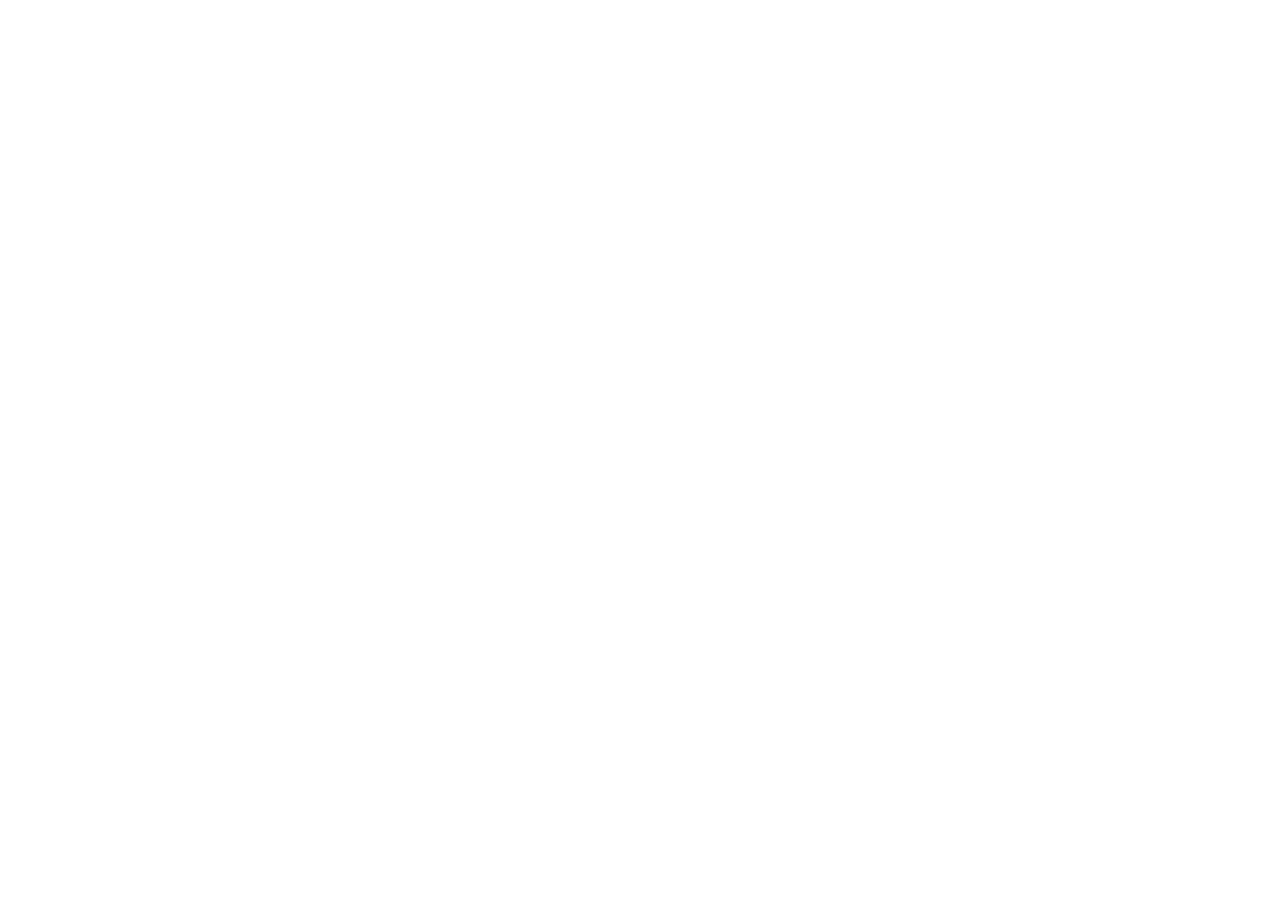
==== index.html @ 4cf9c138 "Init folder/files structure" ====
<!DOCTYPE html>
<html lang="en" dir="ltr">

<head prefix="og: http://ogp.me/ns#">
    <meta charset="UTF-8">
    <meta http-equiv="X-UA-Compatible" content="IE=edge">
    <meta name="viewport" content="width=device-width, initial-scale=1.0">

    <!-- Title & Description -->
    <title>SASS Architecture</title>
    <meta name="description" content="SASS Architecture Starter Template">

    <!-- Favicon -->
    <!-- <link rel="icon" href="favicon.ico">
    <link rel="apple-touch-icon" sizes="180x180" href="apple-touch-icon.png">
    <link rel="icon" type="image/png" sizes="32x32" href="favicon-32x32.png">
    <link rel="icon" type="image/png" sizes="16x16" href="favicon-16x16.png"> -->

    <!-- Google / Search Engine Tags -->
    <!-- <meta itemprop="name" content="SCSS Template Architecture">
    <meta itemprop="description" content="SASS Architecture Starter Template">
    <meta itemprop="image" content=""> -->

    <!-- Facebook Meta Tags -->
    <!-- <meta property="og:url" content="">
    <meta property="og:type" content="website">
    <meta property="og:title" content="SCSS Template Architecture">
    <meta property="og:description" content="SASS Architecture Starter Template">
    <meta property="og:image" content=""> -->

    <!-- Twitter Meta Tags -->
    <!-- <meta name="twitter:card" content="summary_large_image">
    <meta name="twitter:title" content="SASS Architecture">
    <meta name="twitter:description" content="SASS Architecture Starter Template">
    <meta name="twitter:image" content="">
    <meta name="twitter:site" content="@" />
    <meta name="twitter:creator" content="@" /> -->

    <!-- Google Fonts Material Icons -->
    <link href="https://fonts.googleapis.com/icon?family=Material+Icons" rel="stylesheet">

    <!-- CSS -->
    <link rel="stylesheet" href="css/main.css">

    <!-- JS -->
    <script src="js/app.js" type="module" defer></script>
    <script src="js/script.js" defer></script>
</head>

<body>
</body>

</html>
---- css/main.css ----
/* ========== */
/* Typography */
/* ========== */
/* Standart mobile first typography */
h1 {
  font-size: 3.2rem;
}

h2 {
  font-size: 2.6rem;
}

h3 {
  font-size: 2.2rem;
}

h4 {
  font-size: 1.8rem;
}

p,
span,
strong,
label,
a,
li {
  font-size: 1.6rem;
}

/* Mobile typography fixes for small screens: 320px ~ 360px */
@media only screen and (min-width: 320px) and (max-width: 360px) {
  h1 {
    font-size: 3rem;
  }

  h2 {
    font-size: 2.4rem;
  }

  h3 {
    font-size: 2rem;
  }

  h4 {
    font-size: 1.6rem;
  }

  p,
span,
strong,
label,
a,
li {
    font-size: 1.4rem;
  }
}
/* Tablet typography: 768px+ */
@media only screen and (min-width: 768px) {
  h1 {
    font-size: 3.2rem;
  }

  h2 {
    font-size: 2.6rem;
  }

  h3 {
    font-size: 2.2rem;
  }

  h4 {
    font-size: 1.8rem;
  }

  p,
span,
strong,
label,
a,
li {
    font-size: 1.6rem;
  }
}
/* Tablet typography: 1024px+ */
@media only screen and (min-width: 1024px) {
  h1 {
    font-size: 4rem;
  }

  h2 {
    font-size: 3.2rem;
  }

  h3 {
    font-size: 2.4rem;
  }

  h4 {
    font-size: 1.8rem;
  }

  p,
span,
strong,
label,
a,
li {
    font-size: 1.6rem;
  }
}
/* Computer typography: 1280px+ */
@media only screen and (min-width: 1280px) {
  h1 {
    font-size: 4rem;
  }

  h2 {
    font-size: 3.2rem;
  }

  h3 {
    font-size: 2.4rem;
  }

  h4 {
    font-size: 1.8rem;
  }

  p,
span,
strong,
label,
a,
li {
    font-size: 1.6rem;
  }
}
/* Computer typography: 1440px+ */
@media only screen and (min-width: 1440px) {
  h1 {
    font-size: 4.4rem;
  }

  h2 {
    font-size: 3.4rem;
  }

  h3 {
    font-size: 2.6rem;
  }

  h4 {
    font-size: 1.8rem;
  }

  p,
span,
strong,
label,
a,
li {
    font-size: 1.6rem;
  }
}
/* Computer typography: 1920px+ */
@media only screen and (min-width: 1920px) {
  h1 {
    font-size: 4.8rem;
  }

  h2 {
    font-size: 3.6rem;
  }

  h3 {
    font-size: 2.8rem;
  }

  h4 {
    font-size: 1.8rem;
  }

  p,
span,
strong,
label,
a,
li {
    font-size: 1.6rem;
  }
}
/* Computer typography: 2560px+ */
@media only screen and (min-width: 2560px) {
  h1 {
    font-size: 4.8rem;
  }

  h2 {
    font-size: 3.8rem;
  }

  h3 {
    font-size: 3rem;
  }

  h4 {
    font-size: 2rem;
  }

  p,
span,
strong,
label,
a,
li {
    font-size: 1.8rem;
  }
}
/* ====== */
/* Resets */
/* ====== */
html {
  box-sizing: border-box;
  /* Font family */
  font-family: "Raleway", "sans-serif";
  /* To make rem units easier to work with (1rem = 10px) */
  font-size: 62.5%;
  /* Scrollbar Styling : Firefox */
  scrollbar-width: thin;
  scrollbar-color: #000000 #ffffff;
  /* Scrollbar Styling for Webkit browsers */
}
html::-webkit-scrollbar {
  width: 1.5rem;
}
html::-webkit-scrollbar-track {
  background: #000000;
}
html::-webkit-scrollbar-thumb {
  background: #837f7f;
  border-radius: 3px;
}
html::-webkit-scrollbar-thumb:hover {
  background: #ffffff;
}

*,
*::before,
*::after {
  margin: 0;
  padding: 0;
  border: 0;
  box-sizing: inherit;
  -webkit-tap-highlight-color: transparent;
}

/* Uncomment if custom outline is planned for each element needed */
/* :focus {
     outline: none;
}*/
/* Links decoration */
a {
  text-decoration: none;
}
a:hover {
  text-decoration: underline;
}

/* Remove default list styling */
ul,
ol {
  list-style: none;
}

body {
  min-height: 100vh;
}

img,
picture {
  max-width: 100%;
  display: block;
}

input,
button,
textarea,
select {
  font: inherit;
}

/* ========== */
/* Utilities */
/* ========== */
/* Container */
.ss-container {
  margin: 0 auto;
  width: 90%;
  max-width: 1920px;
}
@media only screen and (min-width: 1920px) {
  .ss-container {
    width: 85%;
  }
}
@media only screen and (min-width: 2560px) {
  .ss-container {
    width: 70%;
  }
}

/* Video container */
.ss-video-container {
  position: relative;
  padding-bottom: 56.25%;
  height: 0;
  overflow: hidden;
}

/* Text Alignement */
/* Left */
.ss-align-left {
  text-align: left;
}

/* Right */
.ss-align-right {
  text-align: right;
}

/* Center */
.ss-align-center {
  text-align: center;
}

/* General Alignement */
/* Flex */
.ss-flex-center {
  display: flex;
  justify-content: center;
  align-items: center;
}

.ss-flex-v-center {
  display: flex;
  align-items: center;
}

.ss-flex-h-center {
  display: flex;
  justify-content: center;
}

/* Grid */
.ss-grid-center {
  display: grid;
  place-content: center;
}

/* To round elements as a circle */
.ss-circle {
  border-radius: 50%;
}

/* Scale transition animation */
.ss-scale-transition {
  transition: transform 0.3s cubic-bezier(0.53, 0.01, 0.36, 1.63);
}

/* Box shadows */
.ss-shadow-1 {
  box-shadow: 0 2px 2px 0 rgba(0, 0, 0, 0.07), 0 3px 1px -2px rgba(0, 0, 0, 0.06), 0 1px 5px 0 rgba(0, 0, 0, 0.1);
}

.ss-shadow-2 {
  box-shadow: 0 4px 5px 0 rgba(0, 0, 0, 0.07), 0 1px 10px 0 rgba(0, 0, 0, 0.06), 0 2px 4px -1px rgba(0, 0, 0, 0.1);
}

.ss-shadow-3 {
  box-shadow: 0 8px 17px 2px rgba(0, 0, 0, 0.07), 0 3px 14px 2px rgba(0, 0, 0, 0.06), 0 5px 5px -3px rgba(0, 0, 0, 0.1);
}

.ss-shadow-4 {
  box-shadow: 0 16px 24px 2px rgba(0, 0, 0, 0.07), 0 6px 30px 5px rgba(0, 0, 0, 0.06), 0 8px 10px -7px rgba(0, 0, 0, 0.1);
}

.ss-shadow-5 {
  box-shadow: 0 24px 38px 3px rgba(0, 0, 0, 0.07), 0 9px 46px 8px rgba(0, 0, 0, 0.06), 0 11px 15px -7px rgba(0, 0, 0, 0.1);
}

/* Prevent content from wrapping and forcing it into single line with ellipsis at the end */
.ss-ellipsis {
  white-space: nowrap;
  text-overflow: ellipsis;
  overflow: hidden;
}

/* Removing default appearance */
.ss-no-appearance {
  -webkit-appearance: none;
  appearance: none;
}

/* Prevent scrolling while the navigation menu is open */
.ss-prevent-scroll {
  overflow: hidden;
}

/* Overlay */
.ss-overlay {
  width: 100vw;
  height: 100vh;
  background: #000000;
  position: fixed;
  top: 0;
  right: 0;
  z-index: 15;
  opacity: 0.8;
  display: none;
}

.ss-overlay.active {
  display: block;
}

/* Table with spacing inside only */
.ss-table-inspacing td {
  border: 0px solid transparent;
  background-clip: padding-box;
}
.ss-table-inspacing tr > td + td {
  border-left-width: 5px;
}
.ss-table-inspacing tr > td {
  border-top-width: 5px;
}

/* ======== */
/* Main CSS */
/* ======== *//*# sourceMappingURL=main.css.map */
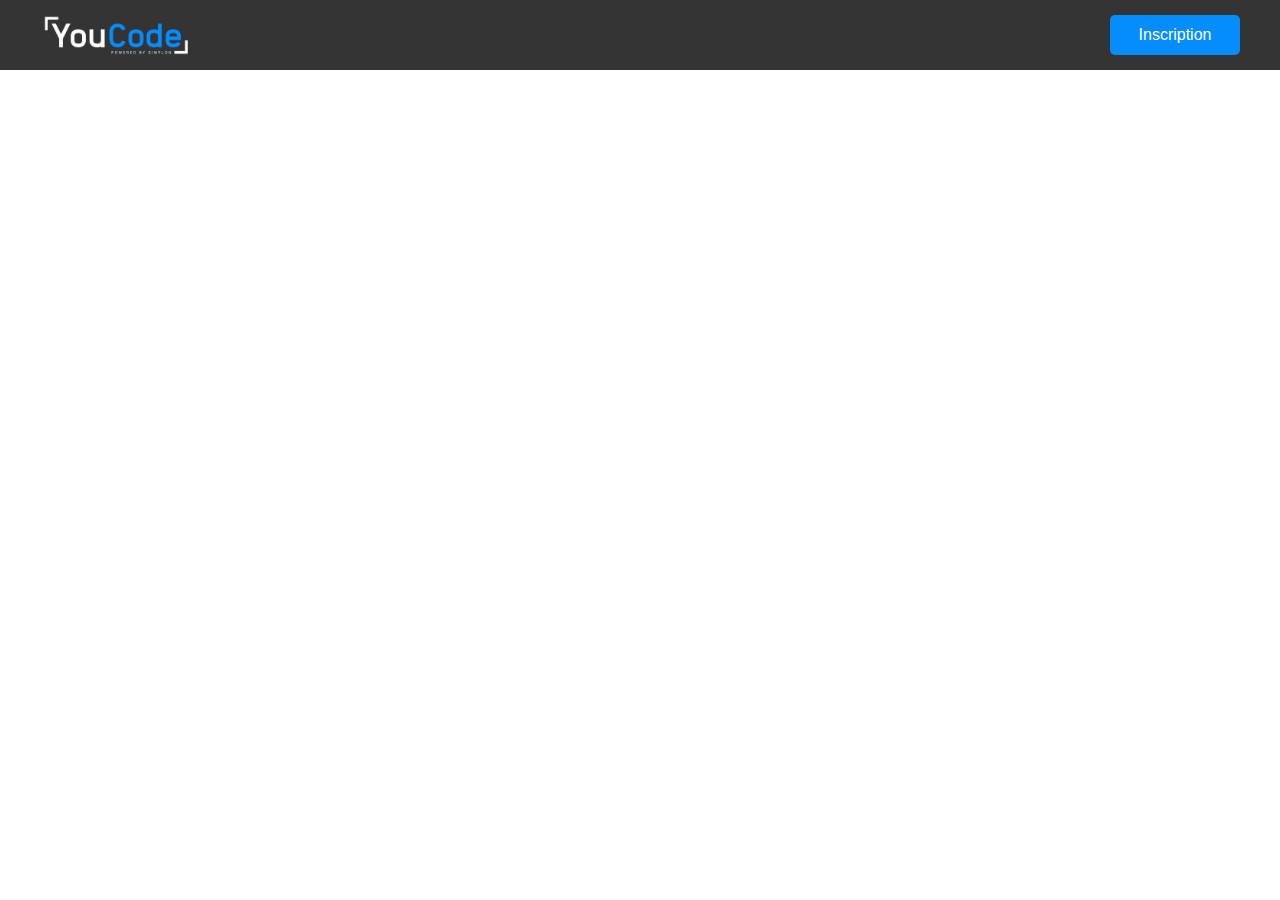
==== commit 2ec9a3f5: "Merge pull request #3 from KhomsiAdam/styling" ====
--- a/index.html
+++ b/index.html
@@ -7,34 +7,8 @@
     <meta name="viewport" content="width=device-width, initial-scale=1.0">
 
     <!-- Title & Description -->
-    <title>SASS Architecture</title>
-    <meta name="description" content="SASS Architecture Starter Template">
-
-    <!-- Favicon -->
-    <!-- <link rel="icon" href="favicon.ico">
-    <link rel="apple-touch-icon" sizes="180x180" href="apple-touch-icon.png">
-    <link rel="icon" type="image/png" sizes="32x32" href="favicon-32x32.png">
-    <link rel="icon" type="image/png" sizes="16x16" href="favicon-16x16.png"> -->
-
-    <!-- Google / Search Engine Tags -->
-    <!-- <meta itemprop="name" content="SCSS Template Architecture">
-    <meta itemprop="description" content="SASS Architecture Starter Template">
-    <meta itemprop="image" content=""> -->
-
-    <!-- Facebook Meta Tags -->
-    <!-- <meta property="og:url" content="">
-    <meta property="og:type" content="website">
-    <meta property="og:title" content="SCSS Template Architecture">
-    <meta property="og:description" content="SASS Architecture Starter Template">
-    <meta property="og:image" content=""> -->
-
-    <!-- Twitter Meta Tags -->
-    <!-- <meta name="twitter:card" content="summary_large_image">
-    <meta name="twitter:title" content="SASS Architecture">
-    <meta name="twitter:description" content="SASS Architecture Starter Template">
-    <meta name="twitter:image" content="">
-    <meta name="twitter:site" content="@" />
-    <meta name="twitter:creator" content="@" /> -->
+    <title>YouCode Inscriptions</title>
+    <meta name="description" content="Platforme pour s'inscrire à YouCode">
 
     <!-- Google Fonts Material Icons -->
     <link href="https://fonts.googleapis.com/icon?family=Material+Icons" rel="stylesheet">
@@ -43,11 +17,19 @@
     <link rel="stylesheet" href="css/main.css">
 
     <!-- JS -->
-    <script src="js/app.js" type="module" defer></script>
-    <script src="js/script.js" defer></script>
+    <script src="js/index.js" type="module" defer></script>
+    
 </head>
 
 <body>
+    <header class="header loading">
+        <a href="/" class="header__logo">
+            <img class="header__image" src="images/logo.png" alt="YouCode logo">
+        </a>
+        <nav class="header__nav">
+            <a href="register.html" class="header__nav__link ss-grid-center" id="inscription">Inscription</a>
+        </nav>
+    </header>
 </body>
 
 </html>--- a/css/main.css
+++ b/css/main.css
@@ -1,3 +1,7 @@
+/* ====== */
+/* Resets */
+/* ====== */
+@import url("https://fonts.googleapis.com/css2?family=Montserrat:wght@300;400;500;600;700&display=swap");
 /* ========== */
 /* Typography */
 /* ========== */
@@ -216,32 +220,29 @@
     font-size: 1.8rem;
   }
 }
-/* ====== */
-/* Resets */
-/* ====== */
 html {
   box-sizing: border-box;
   /* Font family */
-  font-family: "Raleway", "sans-serif";
+  font-family: "Montserrat", "sans-serif";
   /* To make rem units easier to work with (1rem = 10px) */
   font-size: 62.5%;
   /* Scrollbar Styling : Firefox */
   scrollbar-width: thin;
-  scrollbar-color: #000000 #ffffff;
+  scrollbar-color: #058dfe #343434;
   /* Scrollbar Styling for Webkit browsers */
 }
 html::-webkit-scrollbar {
   width: 1.5rem;
 }
 html::-webkit-scrollbar-track {
-  background: #000000;
+  background: #343434;
 }
 html::-webkit-scrollbar-thumb {
-  background: #837f7f;
+  background: #ffffff;
   border-radius: 3px;
 }
 html::-webkit-scrollbar-thumb:hover {
-  background: #ffffff;
+  background: #058dfe;
 }
 
 *,
@@ -276,6 +277,11 @@
   min-height: 100vh;
 }
 
+.loading {
+  opacity: 0;
+  visibility: hidden;
+}
+
 img,
 picture {
   max-width: 100%;
@@ -355,6 +361,7 @@
 .ss-grid-center {
   display: grid;
   place-content: center;
+  place-items: center;
 }
 
 /* To round elements as a circle */
@@ -398,7 +405,8 @@
 /* Removing default appearance */
 .ss-no-appearance {
   -webkit-appearance: none;
-  appearance: none;
+  -moz-appearance: none;
+       appearance: none;
 }
 
 /* Prevent scrolling while the navigation menu is open */
@@ -435,6 +443,568 @@
   border-top-width: 5px;
 }
 
+/* Buttons */
+.button {
+  height: 50px;
+  width: 100%;
+  border-radius: 5px;
+  font-size: 1.6rem;
+}
+
+/* Cards */
+/* Forms */
+.form {
+  display: grid;
+  grid-template-rows: auto;
+  place-content: center;
+  font-size: 1.6rem;
+  gap: 1em;
+  padding-block: 2em;
+}
+@media only screen and (min-width: 1024px) {
+  .form {
+    justify-content: center;
+  }
+}
+.form__title {
+  font-weight: 600;
+  color: #343434;
+  position: relative;
+  margin-bottom: 1em;
+  width: fit-content;
+}
+.form__title:after {
+  content: "";
+  position: absolute;
+  height: 3px;
+  background: #058dfe;
+  width: 100%;
+  bottom: -10px;
+  left: 0;
+}
+.form__label {
+  font-weight: 500;
+}
+.form__input {
+  height: 50px;
+  width: 320px;
+  border-radius: 5px;
+  padding: 0 1em;
+}
+@media only screen and (max-width: 360px) {
+  .form__input {
+    width: 280px;
+  }
+}
+@media only screen and (min-width: 1280px) {
+  .form__input {
+    width: 550px;
+  }
+}
+.form__input:focus {
+  outline: 2px solid #058dfe;
+}
+.form__input.error {
+  outline: 2px solid #c94242;
+}
+.form .password-container {
+  position: relative;
+}
+.form .password-container #password-eyecon {
+  z-index: 1;
+  position: absolute;
+  top: 50%;
+  right: 10px;
+  height: 50px;
+  width: 50px;
+  display: grid;
+  place-content: center;
+  font-size: 3rem;
+  transform: translate(0, -50%);
+  color: #343434;
+}
+@media only screen and (min-width: 1280px) {
+  .form .password-container #password-eyecon {
+    cursor: pointer;
+    transition: 0.3s linear;
+  }
+  .form .password-container #password-eyecon:hover {
+    opacity: 0.5;
+  }
+}
+.form__button {
+  height: 50px;
+  width: 100%;
+  border-radius: 5px;
+  color: #ffffff;
+  background: #058dfe;
+  font-weight: 500;
+  margin-block: 1em 2em;
+}
+.form__button:focus {
+  outline: 2px solid #343434;
+}
+@media only screen and (min-width: 1280px) {
+  .form__button {
+    cursor: pointer;
+  }
+}
+.form__textarea {
+  border-radius: 5px;
+  padding: 1em;
+  resize: none;
+  width: 320px;
+}
+@media only screen and (max-width: 360px) {
+  .form__textarea {
+    width: 280px;
+  }
+}
+@media only screen and (min-width: 1280px) {
+  .form__textarea {
+    width: 550px;
+  }
+}
+.form__textarea:focus {
+  outline: 2px solid #058dfe;
+}
+.form__textarea.error {
+  outline: 2px solid #c94242;
+}
+.form__sign {
+  font-weight: 500;
+  width: 80%;
+  line-height: 1.6;
+}
+.form__sign__link {
+  color: #058dfe;
+  font-weight: 600;
+}
+@media only screen and (min-width: 1280px) {
+  .form__sign__link {
+    cursor: pointer;
+  }
+  .form__sign__link:hover {
+    text-decoration: underline;
+  }
+}
+
+.input-error {
+  color: #c94242;
+  font-weight: 600;
+  margin-top: 1em;
+}
+
+/* Custom checkboxes */
+/* Custom radio button */
+/* Custom select input */
+/* Tables */
+/* Header */
+.header {
+  width: 100%;
+  height: 70px;
+  background: #343434;
+  display: grid;
+  grid-template-columns: 153px 1fr;
+  padding: 0 20px;
+  align-items: center;
+  position: fixed;
+  z-index: 1;
+}
+@media only screen and (min-width: 1024px) {
+  .header {
+    padding: 0 4em;
+  }
+}
+.header__logo {
+  width: 153px;
+  display: flex;
+  justify-content: start;
+  justify-content: flex-start;
+}
+.header__nav {
+  display: flex;
+  justify-content: end;
+  justify-content: flex-end;
+}
+.header__nav__link {
+  width: 130px;
+  height: 40px;
+  border-radius: 5px;
+  color: #ffffff;
+  font-weight: 500;
+}
+.header__nav__link:hover {
+  text-decoration: none;
+}
+@media only screen and (min-width: 1280px) {
+  .header__nav__link {
+    cursor: pointer;
+  }
+  .header__nav__link:hover {
+    text-decoration: underline;
+  }
+}
+.header__nav #inscription {
+  background: #058dfe;
+}
+.header__nav #logout {
+  background: #c94242;
+}
+
+.header.auth {
+  grid-template-columns: auto;
+  place-content: center;
+}
+
+/* Navigation */
+/* Sidebar */
+/* Footer */
+.footer {
+  width: 100%;
+  height: 70px;
+  margin-top: 70px;
+  background: #343434;
+}
+.footer__copyright {
+  color: #ffffff;
+  font-weight: 500;
+}
+
+/* ======== */
+/* Home CSS */
+/* ======== */
+/* ============ */
+/* Register CSS */
+/* ============ */
+#sign-in {
+  height: 100vh;
+}
+@media only screen and (min-width: 1024px) {
+  #sign-in {
+    height: calc(100vh - 229px);
+  }
+}
+@media only screen and (min-width: 1280px) {
+  #sign-in {
+    width: 500px;
+  }
+}
+@media only screen and (min-width: 1440px) {
+  #sign-in {
+    height: calc(100vh - 234px);
+  }
+}
+@media only screen and (min-width: 1920px) {
+  #sign-in {
+    height: calc(100vh - 238px);
+  }
+}
+
+#sign-up {
+  height: 100%;
+}
+@media only screen and (min-width: 1024px) {
+  #sign-up {
+    height: calc(100vh - 229px);
+  }
+}
+@media only screen and (min-width: 1280px) {
+  #sign-up {
+    height: 100%;
+    width: 500px;
+  }
+}
+
+/* ============= */
+/* Dashboard CSS */
+/* ============= */
+.overflow {
+  overflow: hidden;
+}
+
+.scroll {
+  overflow-x: auto;
+}
+@media only screen and (min-width: 1280px) {
+  .scroll {
+    overflow-x: unset;
+    width: 100%;
+  }
+}
+
+.candidates {
+  width: 1000px;
+  height: calc(100vh - 219px);
+  padding: 4em 0;
+  display: flex;
+  flex-direction: column;
+  gap: 2em;
+  text-align: center;
+}
+@media only screen and (max-width: 360px) {
+  .candidates {
+    height: calc(100vh - 217px);
+  }
+}
+@media only screen and (min-width: 1280px) {
+  .candidates {
+    height: calc(100vh - 229px);
+    padding: 4em;
+    width: 100%;
+  }
+}
+@media only screen and (min-width: 1440px) {
+  .candidates {
+    height: calc(100vh - 234px);
+  }
+}
+@media only screen and (min-width: 1920px) {
+  .candidates {
+    height: calc(100vh - 238px);
+  }
+}
+.candidates__headers {
+  display: flex;
+  align-items: center;
+  font-size: 1.8rem;
+  font-weight: 700;
+}
+.candidates__headers__col {
+  flex-basis: 16.66%;
+}
+.candidates__element {
+  display: flex;
+  align-items: center;
+  font-size: 1.8rem;
+  font-weight: 500;
+}
+.candidates__element .accepted {
+  color: #008f70;
+  font-weight: 700;
+}
+.candidates__element .rejected {
+  color: #c94242;
+  font-weight: 700;
+}
+.candidates__element .pending {
+  color: #bebe5f;
+  font-weight: 700;
+}
+.candidates__element__col {
+  flex-basis: 16.66%;
+}
+.candidates__element__col .accepted {
+  background: #008f70;
+  padding: 5px;
+  border-radius: 10px;
+  color: #ffffff;
+  cursor: pointer;
+}
+.candidates__element__col .rejected {
+  background: #c94242;
+  padding: 5px;
+  border-radius: 10px;
+  color: #ffffff;
+  cursor: not-allowed;
+}
+.candidates__element__col .pending {
+  background: #bebe5f;
+  padding: 5px;
+  border-radius: 10px;
+  color: #ffffff;
+  cursor: unset;
+}
+
+/* ============ */
+/* Sourcing CSS */
+/* ============ */
+section {
+  margin: 0 auto;
+  width: 320px;
+}
+@media only screen and (max-width: 360px) {
+  section {
+    width: 280px;
+  }
+}
+@media only screen and (min-width: 1280px) {
+  section {
+    width: 550px;
+  }
+}
+section form {
+  width: 100%;
+}
+
+/* ======== */
+/* Home CSS */
+/* ======== */
+* {
+  box-sizing: border-box;
+}
+body {
+  font-family: Tahoma, Arial;
+}
+.quiz-app {
+  margin: 20px auto;
+  width: 800px;
+  background-color: #f8f8f8;
+  padding: 15px;
+}
+.quiz-app .quiz-info {
+  display: flex;
+  background-color: #fff;
+  padding: 20px;
+}
+.quiz-app .quiz-info .category {
+  flex: 1;
+}
+.quiz-app .quiz-info .count {
+  flex: 1;
+  text-align: right;
+}
+.quiz-app .quiz-area {
+  background-color: #fff;
+  padding: 20px;
+  margin-top: 15px;
+}
+.quiz-app .quiz-area h2 {
+  margin: 0;
+}
+.quiz-app .answers-area {
+  background-color: #fff;
+  padding: 0 20px 20px;
+}
+.quiz-app .answers-area .answer {
+  background-color: #f9f9f9;
+  padding: 15px;
+}
+.quiz-app .answers-area .answer:not(:last-child) {
+  border-bottom: 1px solid #dfdfdf;
+}
+.quiz-app .answers-area .answer input[type="Radio"]:checked + label {
+  color: #0075ff;
+}
+.quiz-app .answers-area .answer label {
+  cursor: pointer;
+  font-weight: bold;
+  color: #777;
+  font-size: 14px;
+  margin-left: 5px;
+  position: relative;
+  top: -1px;
+}
+.quiz-app .submit-button {
+  background-color: #0075ff;
+  display: block;
+  width: 100%;
+  padding: 15px;
+  border: none;
+  color: #fff;
+  font-weight: bold;
+  font-size: 18px;
+  cursor: pointer;
+  border-radius: 6px;
+  margin: 20px auto;
+}
+.quiz-app .submit-button:focus {
+  outline: none;
+}
+.quiz-app .bullets {
+  border-top: 1px solid #dfdfdf;
+  background-color: #fff;
+  display: flex;
+  padding: 20px;
+}
+.quiz-app .bullets .spans {
+  flex: 1;
+  display: flex;
+}
+.quiz-app .bullets .spans span {
+  width: 20px;
+  height: 20px;
+  background-color: #ddd;
+  margin-right: 5px;
+  border-radius: 50%;
+}
+.quiz-app .bullets .spans span.on {
+  background-color: #0075ff;
+}
+.quiz-app .results span {
+  font-weight: bold;
+}
+.quiz-app .results span.bad {
+  color: #dc0a0a;
+}
+.quiz-app .results span.good {
+  color: #009688;
+}
+.quiz-app .results span.perfect {
+  color: #0075ff;
+}
+
+
 /* ======== */
 /* Main CSS */
-/* ======== *//*# sourceMappingURL=main.css.map */+/* ======== */
+.main {
+  height: 100%;
+  position: relative;
+  top: 70px;
+  padding: 4em 20px 0 20px;
+  background: #f7f7f7;
+}
+@media only screen and (min-width: 1024px) {
+  .main {
+    display: flex;
+    flex-direction: column;
+    align-items: center;
+  }
+}
+.main__title {
+  font-weight: 500;
+  position: relative;
+  text-align: center;
+  margin: 0 auto;
+  width: 330px;
+}
+@media only screen and (max-width: 360px) {
+  .main__title {
+    width: 280px;
+  }
+}
+@media only screen and (min-width: 1280px) {
+  .main__title {
+    width: 610px;
+  }
+}
+.main__title:before {
+  content: "";
+  bottom: 35%;
+  left: 5%;
+  border-top: 7px solid #058dfe;
+  border-left: 7px solid #058dfe;
+  position: absolute;
+  width: 40px;
+  height: 40px;
+}
+.main__title:after {
+  content: "";
+  top: 35%;
+  right: 5%;
+  border-bottom: 7px solid #058dfe;
+  border-right: 7px solid #058dfe;
+  position: absolute;
+  width: 40px;
+  height: 40px;
+}
+
+.hidden {
+  display: none;
+}
+
+.material-icons.hidden {
+  opacity: 0;
+  transition: opacity 0.3s linear;
+}/*# sourceMappingURL=main.css.map */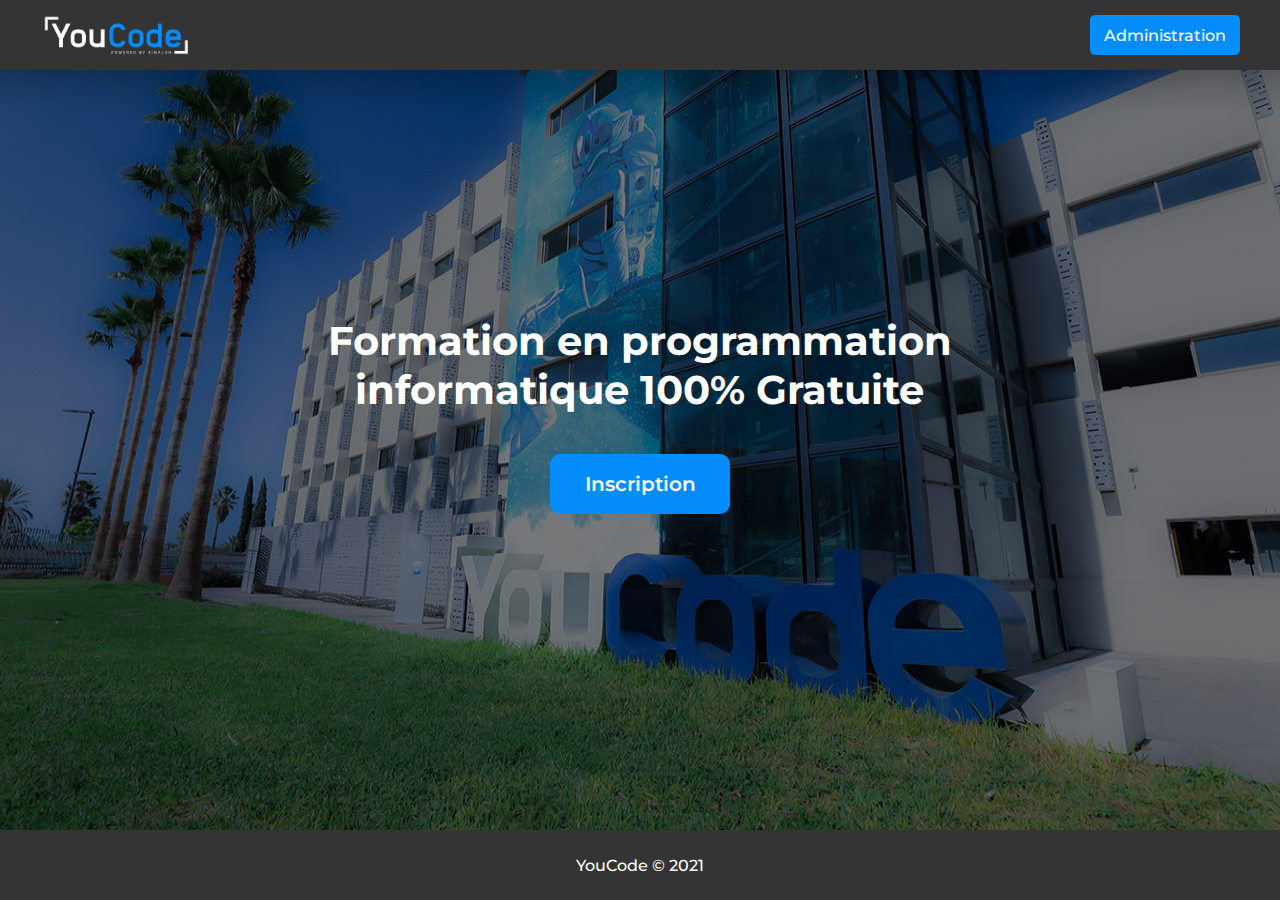
==== commit 08b17bcd: "Styled the homepage" ====
--- a/index.html
+++ b/index.html
@@ -27,9 +27,16 @@
             <img class="header__image" src="images/logo.png" alt="YouCode logo">
         </a>
         <nav class="header__nav">
-            <a href="register.html" class="header__nav__link ss-grid-center" id="inscription">Inscription</a>
+            <a href="admin.html" class="header__nav__link ss-grid-center" id="admin">Administration</a>
         </nav>
     </header>
+    <div class="hero ss-grid-center loading">
+        <h1 class="hero__formation ss-align-center">Formation en programmation informatique 100% Gratuite</h1>
+        <a href="register.html" class="hero__inscription ss-grid-center" id="inscription">Inscription</a>
+    </div>
+    <footer class="footer ss-grid-center loading">
+        <p class="footer__copyright">YouCode © 2021</p>
+    </footer>
 </body>
 
 </html>--- a/css/main.css
+++ b/css/main.css
@@ -405,8 +405,7 @@
 /* Removing default appearance */
 .ss-no-appearance {
   -webkit-appearance: none;
-  -moz-appearance: none;
-       appearance: none;
+  appearance: none;
 }
 
 /* Prevent scrolling while the navigation menu is open */
@@ -444,11 +443,23 @@
 }
 
 /* Buttons */
-.button {
+.submit-button {
+  font-size: 1.6rem;
   height: 50px;
   width: 100%;
   border-radius: 5px;
-  font-size: 1.6rem;
+  color: #ffffff;
+  background: #058dfe;
+  font-weight: 500;
+  margin-block: 1em 2em;
+}
+.submit-button:focus {
+  outline: 2px solid #343434;
+}
+@media only screen and (min-width: 1280px) {
+  .submit-button {
+    cursor: pointer;
+  }
 }
 
 /* Cards */
@@ -526,7 +537,7 @@
 @media only screen and (min-width: 1280px) {
   .form .password-container #password-eyecon {
     cursor: pointer;
-    transition: 0.3s linear;
+    transition: opacity 0.3s linear;
   }
   .form .password-container #password-eyecon:hover {
     opacity: 0.5;
@@ -597,6 +608,43 @@
 
 /* Custom checkboxes */
 /* Custom radio button */
+input[type=radio] {
+  height: 25px;
+  width: 25px;
+  background: #058dfe;
+  margin-right: 2em;
+  cursor: pointer;
+}
+
+input[type=radio]:after {
+  width: 25px;
+  height: 25px;
+  border-radius: 25px;
+  top: 0;
+  left: 0;
+  position: relative;
+  background-color: #ffffff;
+  content: "";
+  display: inline-block;
+  visibility: visible;
+  border: 2px solid #837f7f;
+}
+
+input[type=radio]:checked:after {
+  width: 25px;
+  height: 25px;
+  border-radius: 25px;
+  top: 0;
+  left: 0;
+  position: relative;
+  background-color: #058dfe;
+  content: "";
+  display: inline-block;
+  visibility: visible;
+  border: 2px solid #058dfe;
+  box-shadow: inset 0 0 0px 3px #ffffff;
+}
+
 /* Custom select input */
 /* Tables */
 /* Header */
@@ -628,7 +676,7 @@
   justify-content: flex-end;
 }
 .header__nav__link {
-  width: 130px;
+  width: 150px;
   height: 40px;
   border-radius: 5px;
   color: #ffffff;
@@ -645,7 +693,7 @@
     text-decoration: underline;
   }
 }
-.header__nav #inscription {
+.header__nav #admin {
   background: #058dfe;
 }
 .header__nav #logout {
@@ -663,7 +711,6 @@
 .footer {
   width: 100%;
   height: 70px;
-  margin-top: 70px;
   background: #343434;
 }
 .footer__copyright {
@@ -674,12 +721,37 @@
 /* ======== */
 /* Home CSS */
 /* ======== */
+.hero {
+  width: 100%;
+  height: calc(100vh - 70px);
+  background-image: url("../images/s1.jpg");
+  background-repeat: no-repeat;
+  background-size: 1280px 100%;
+  background-position: center;
+}
+@media only screen and (min-width: 1280px) {
+  .hero {
+    background-size: 100% 100%;
+  }
+}
+.hero__formation {
+  color: #ffffff;
+  width: 70%;
+}
+.hero__inscription {
+  width: 180px;
+  height: 60px;
+  border-radius: 10px;
+  color: #ffffff;
+  background: #058dfe;
+  font-size: 2rem;
+  font-weight: 600;
+  margin-top: 2em;
+}
+
 /* ============ */
 /* Register CSS */
 /* ============ */
-#sign-in {
-  height: 100vh;
-}
 @media only screen and (min-width: 1024px) {
   #sign-in {
     height: calc(100vh - 229px);
@@ -735,85 +807,64 @@
 
 .candidates {
   width: 1000px;
-  height: calc(100vh - 219px);
+  height: 100%;
   padding: 4em 0;
   display: flex;
   flex-direction: column;
-  gap: 2em;
   text-align: center;
 }
-@media only screen and (max-width: 360px) {
+@media only screen and (min-width: 1280px) {
   .candidates {
-    height: calc(100vh - 217px);
-  }
-}
-@media only screen and (min-width: 1280px) {
-  .candidates {
-    height: calc(100vh - 229px);
     padding: 4em;
     width: 100%;
   }
 }
-@media only screen and (min-width: 1440px) {
-  .candidates {
-    height: calc(100vh - 234px);
-  }
-}
-@media only screen and (min-width: 1920px) {
-  .candidates {
-    height: calc(100vh - 238px);
-  }
-}
 .candidates__headers {
+  padding: 0.75em 0;
+  border-radius: 10px 10px 0 0;
   display: flex;
   align-items: center;
   font-size: 1.8rem;
   font-weight: 700;
+  color: #ffffff;
+  background: #058dfe;
 }
 .candidates__headers__col {
   flex-basis: 16.66%;
 }
 .candidates__element {
+  padding: 0.75em 0;
+  border: 2px solid #058dfe;
+  border-top: unset;
   display: flex;
   align-items: center;
   font-size: 1.8rem;
   font-weight: 500;
 }
-.candidates__element .accepted {
-  color: #008f70;
-  font-weight: 700;
-}
-.candidates__element .rejected {
-  color: #c94242;
-  font-weight: 700;
-}
-.candidates__element .pending {
-  color: #bebe5f;
-  font-weight: 700;
+.candidates__element:last-child {
+  border-radius: 0 0 10px 10px;
 }
 .candidates__element__col {
   flex-basis: 16.66%;
 }
-.candidates__element__col .accepted {
-  background: #008f70;
+.candidates__element__col .material-icons {
   padding: 5px;
   border-radius: 10px;
   color: #ffffff;
+  cursor: default;
+}
+.candidates__element__col .sourced-icon {
+  background: #008f70;
   cursor: pointer;
 }
-.candidates__element__col .rejected {
+.candidates__element__col .rejected-icon {
   background: #c94242;
-  padding: 5px;
-  border-radius: 10px;
-  color: #ffffff;
-  cursor: not-allowed;
-}
-.candidates__element__col .pending {
+}
+.candidates__element__col .accepted-icon {
+  background: #058dfe;
+}
+.candidates__element__col .pending-icon {
   background: #bebe5f;
-  padding: 5px;
-  border-radius: 10px;
-  color: #ffffff;
-  cursor: unset;
 }
 
 /* ============ */
@@ -837,123 +888,189 @@
   width: 100%;
 }
 
-/* ======== */
-/* Home CSS */
-/* ======== */
-* {
-  box-sizing: border-box;
-}
-body {
-  font-family: Tahoma, Arial;
-}
+.results.show {
+  height: 100%;
+  border-radius: 5px;
+  padding: 3em;
+  text-align: center;
+  background: #ffffff;
+  margin-top: 5em;
+  font-size: 1.8rem;
+  font-weight: 500;
+}
+
+.disabled {
+  opacity: 0.5;
+  cursor: not-allowed;
+  outline: none;
+}
+.disabled:focus {
+  outline: none;
+}
+
+#export {
+  background: #008f70;
+}
+
+#export.hide {
+  display: none;
+}
+
+/* ============== */
+/* Testonline CSS */
+/* ============== */
 .quiz-app {
-  margin: 20px auto;
-  width: 800px;
+  width: 100%;
+}
+@media only screen and (min-width: 1024px) {
+  .quiz-app {
+    width: 70%;
+  }
+}
+@media only screen and (min-width: 1280px) {
+  .quiz-app {
+    width: 550px;
+  }
+}
+
+.quiz-app {
   background-color: #f8f8f8;
-  padding: 15px;
-}
+  margin-top: 4em;
+}
+
 .quiz-app .quiz-info {
   display: flex;
   background-color: #fff;
   padding: 20px;
 }
+
 .quiz-app .quiz-info .category {
   flex: 1;
 }
+
 .quiz-app .quiz-info .count {
   flex: 1;
   text-align: right;
 }
+
 .quiz-app .quiz-area {
-  background-color: #fff;
+  background-color: #ffffff;
   padding: 20px;
-  margin-top: 15px;
-}
+  border-radius: 5px 5px 0 0;
+}
+
 .quiz-app .quiz-area h2 {
   margin: 0;
 }
+
 .quiz-app .answers-area {
-  background-color: #fff;
+  background-color: #ffffff;
   padding: 0 20px 20px;
-}
+  border-radius: 0 0 5px 5px;
+  margin-bottom: 1em;
+}
+
 .quiz-app .answers-area .answer {
-  background-color: #f9f9f9;
+  background-color: #f7f7f7;
   padding: 15px;
-}
+  display: flex;
+  align-items: center;
+}
+.quiz-app .answers-area .answer:first-child {
+  border-radius: 5px 5px 0 0;
+}
+.quiz-app .answers-area .answer:last-child {
+  border-radius: 0 0 5px 5px;
+}
+
 .quiz-app .answers-area .answer:not(:last-child) {
   border-bottom: 1px solid #dfdfdf;
 }
-.quiz-app .answers-area .answer input[type="Radio"]:checked + label {
-  color: #0075ff;
-}
+
+.quiz-app .answers-area .answer input[type=Radio]:checked + label {
+  color: #058dfe;
+}
+
 .quiz-app .answers-area .answer label {
   cursor: pointer;
   font-weight: bold;
-  color: #777;
-  font-size: 14px;
+  color: #837f7f;
+  font-size: 1.6rem;
   margin-left: 5px;
-  position: relative;
-  top: -1px;
-}
-.quiz-app .submit-button {
-  background-color: #0075ff;
-  display: block;
-  width: 100%;
-  padding: 15px;
-  border: none;
-  color: #fff;
-  font-weight: bold;
-  font-size: 18px;
-  cursor: pointer;
-  border-radius: 6px;
-  margin: 20px auto;
-}
-.quiz-app .submit-button:focus {
-  outline: none;
-}
+}
+
+.quiz-app .results.show {
+  height: 100%;
+  border-radius: 5px;
+  padding: 3em;
+  text-align: center;
+  background: #ffffff;
+  margin-top: 1em;
+  font-size: 1.8rem;
+  font-weight: 500;
+}
+
 .quiz-app .bullets {
-  border-top: 1px solid #dfdfdf;
-  background-color: #fff;
+  background-color: #ffffff;
   display: flex;
   padding: 20px;
-}
+  height: 80px;
+  border-radius: 5px;
+}
+
 .quiz-app .bullets .spans {
   flex: 1;
   display: flex;
-}
+  justify-content: space-evenly;
+}
+
 .quiz-app .bullets .spans span {
-  width: 20px;
-  height: 20px;
-  background-color: #ddd;
+  font-weight: 600;
+  color: #343434;
+  width: 40px;
+  height: 40px;
+  background-color: #f7f7f7;
   margin-right: 5px;
   border-radius: 50%;
 }
+
 .quiz-app .bullets .spans span.on {
-  background-color: #0075ff;
-}
+  background-color: #058dfe;
+  color: #ffffff;
+}
+
 .quiz-app .results span {
   font-weight: bold;
 }
+
 .quiz-app .results span.bad {
-  color: #dc0a0a;
-}
+  color: #c94242;
+}
+
 .quiz-app .results span.good {
-  color: #009688;
-}
+  color: #058dfe;
+}
+
 .quiz-app .results span.perfect {
-  color: #0075ff;
-}
-
+  color: #008f70;
+}
 
 /* ======== */
 /* Main CSS */
 /* ======== */
+body {
+  justify-content: space-between;
+  display: flex;
+  background: #f7f7f7;
+  flex-direction: column;
+}
+
 .main {
   height: 100%;
   position: relative;
   top: 70px;
+  margin-bottom: 70px;
   padding: 4em 20px 0 20px;
-  background: #f7f7f7;
 }
 @media only screen and (min-width: 1024px) {
   .main {
